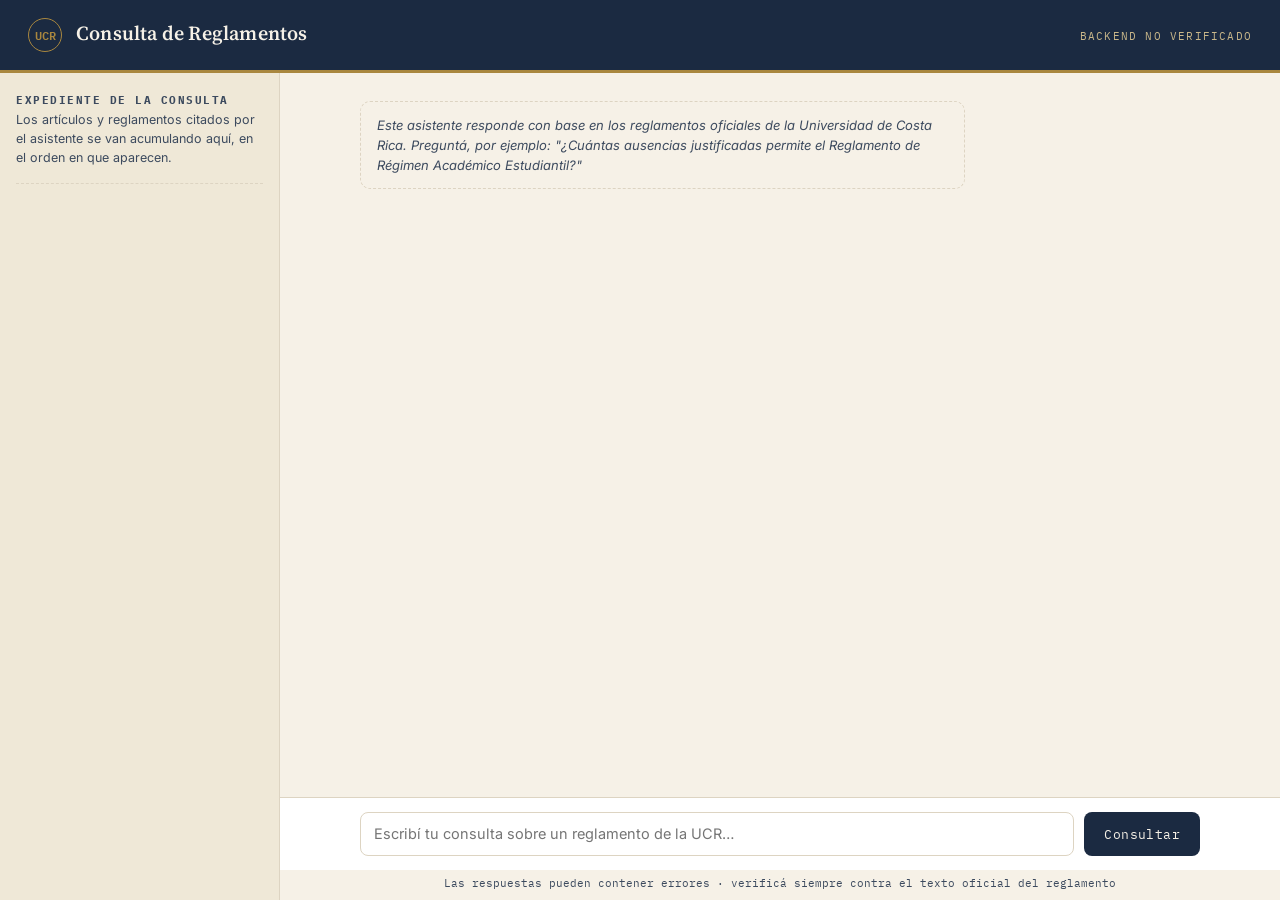
==== app/template/index.html @ d8990c54 "index aplicacion" ====
<!DOCTYPE html>
<html lang="es">
<head>
<meta charset="UTF-8">
<meta name="viewport" content="width=device-width, initial-scale=1.0">
<title>Consulta de Reglamentos · UCR</title>
<link rel="preconnect" href="https://fonts.googleapis.com">
<link href="https://fonts.googleapis.com/css2?family=Source+Serif+4:opsz,wght@8..60,400;8..60,600;8..60,700&family=Inter:wght@400;500;600&family=IBM+Plex+Mono:wght@500;600&display=swap" rel="stylesheet">
<style>
  :root{
    --ink:#1B2A41;
    --ink-soft:#3C4A5E;
    --parchment:#F6F1E7;
    --paper:#FFFFFF;
    --ucr-blue:#2C5F8A;
    --seal-gold:#A9873F;
    --line:#DDD4C2;
    --error:#8A3B2C;
    --radius:10px;
  }
  *{box-sizing:border-box;}
  html,body{height:100%;}
  body{
    margin:0;
    background:var(--parchment);
    color:var(--ink);
    font-family:'Inter',sans-serif;
    display:flex;
    flex-direction:column;
  }

  /* ---------- Header ---------- */
  header{
    background:var(--ink);
    color:var(--parchment);
    padding:18px 28px;
    display:flex;
    align-items:baseline;
    gap:14px;
    border-bottom:3px solid var(--seal-gold);
  }
  header .crest{
    width:34px;height:34px;
    border:1.5px solid var(--seal-gold);
    border-radius:50%;
    display:flex;align-items:center;justify-content:center;
    font-family:'IBM Plex Mono',monospace;
    font-size:12px;
    font-weight:600;
    color:var(--seal-gold);
    flex-shrink:0;
  }
  header h1{
    font-family:'Source Serif 4',serif;
    font-weight:600;
    font-size:20px;
    margin:0;
    letter-spacing:0.2px;
  }
  header .sub{
    font-family:'IBM Plex Mono',monospace;
    font-size:11px;
    color:#C9B78A;
    text-transform:uppercase;
    letter-spacing:1.2px;
    margin-left:auto;
  }

  /* ---------- Layout ---------- */
  .app{
    flex:1;
    display:grid;
    grid-template-columns:280px 1fr;
    min-height:0;
  }
  @media (max-width:820px){
    .app{grid-template-columns:1fr;}
    #expediente{display:none;}
    #expediente.open{
      display:flex;
      position:fixed;
      inset:0;
      z-index:50;
      background:var(--parchment);
      padding-top:60px;
    }
  }

  /* ---------- Expediente (sidebar) ---------- */
  #expediente{
    background:#EFE8D7;
    border-right:1px solid var(--line);
    padding:20px 16px;
    display:flex;
    flex-direction:column;
    overflow-y:auto;
  }
  #expediente h2{
    font-family:'IBM Plex Mono',monospace;
    font-size:11px;
    text-transform:uppercase;
    letter-spacing:1.5px;
    color:var(--ink-soft);
    margin:0 0 4px 0;
  }
  #expediente .hint{
    font-size:12.5px;
    color:var(--ink-soft);
    line-height:1.5;
    margin:0 0 18px 0;
    padding-bottom:16px;
    border-bottom:1px dashed var(--line);
  }
  .stamp{
    background:var(--paper);
    border:1px solid var(--line);
    border-radius:6px;
    padding:10px 12px;
    margin-bottom:10px;
    position:relative;
    animation:stampIn .35s ease;
  }
  @keyframes stampIn{
    from{opacity:0; transform:translateY(6px) rotate(-1deg);}
    to{opacity:1; transform:translateY(0) rotate(0);}
  }
  .stamp .art{
    font-family:'IBM Plex Mono',monospace;
    font-size:11px;
    font-weight:600;
    color:var(--seal-gold);
    display:inline-block;
    border:1px solid var(--seal-gold);
    border-radius:3px;
    padding:1px 6px;
    margin-bottom:6px;
    transform:rotate(-2deg);
  }
  .stamp .doc{
    font-size:12.5px;
    color:var(--ink);
    line-height:1.4;
  }
  #closeExpediente{
    display:none;
  }
  @media (max-width:820px){
    #closeExpediente{
      display:block;
      position:fixed;
      top:12px; right:16px;
      z-index:51;
      background:var(--ink);
      color:var(--parchment);
      border:none;
      border-radius:6px;
      padding:6px 12px;
      font-family:'Inter',sans-serif;
      font-size:13px;
    }
  }

  /* ---------- Chat column ---------- */
  main{
    display:flex;
    flex-direction:column;
    min-width:0;
  }
  #toggleExpediente{
    display:none;
  }
  @media (max-width:820px){
    #toggleExpediente{
      display:inline-flex;
      align-items:center;
      gap:6px;
      background:none;
      border:1px solid var(--line);
      color:var(--ink);
      border-radius:6px;
      padding:6px 10px;
      font-size:12px;
      font-family:'IBM Plex Mono',monospace;
      margin:10px 16px 0 auto;
      width:fit-content;
    }
  }

  #messages{
    flex:1;
    overflow-y:auto;
    padding:28px 8% 12px;
  }
  @media (max-width:820px){
    #messages{padding:20px 16px 8px;}
  }

  .msg{
    display:flex;
    margin-bottom:18px;
    animation:rise .3s ease;
  }
  @keyframes rise{
    from{opacity:0; transform:translateY(8px);}
    to{opacity:1; transform:translateY(0);}
  }
  .msg.user{justify-content:flex-end;}
  .bubble{
    max-width:72%;
    padding:13px 16px;
    border-radius:var(--radius);
    line-height:1.55;
    font-size:15px;
  }
  .msg.user .bubble{
    background:var(--ucr-blue);
    color:#F4F7FA;
    border-bottom-right-radius:2px;
  }
  .msg.assistant .bubble{
    background:var(--paper);
    border:1px solid var(--line);
    color:var(--ink);
    border-bottom-left-radius:2px;
  }
  .msg.assistant .bubble p{margin:0 0 8px 0;}
  .msg.assistant .bubble p:last-child{margin-bottom:0;}

  .cites{
    display:flex;
    flex-wrap:wrap;
    gap:6px;
    margin-top:10px;
    padding-top:10px;
    border-top:1px dashed var(--line);
  }
  .cite-chip{
    font-family:'IBM Plex Mono',monospace;
    font-size:11px;
    color:var(--seal-gold);
    border:1px solid var(--seal-gold);
    border-radius:3px;
    padding:2px 7px;
    background:#FBF7EE;
    cursor:default;
  }

  .msg.system .bubble{
    background:transparent;
    border:1px dashed var(--line);
    color:var(--ink-soft);
    font-size:13px;
    font-style:italic;
  }

  .typing{
    display:flex;
    gap:4px;
    padding:4px 0;
  }
  .typing span{
    width:6px;height:6px;border-radius:50%;
    background:var(--ink-soft);
    animation:blink 1.2s infinite ease-in-out;
  }
  .typing span:nth-child(2){animation-delay:.2s;}
  .typing span:nth-child(3){animation-delay:.4s;}
  @keyframes blink{
    0%,80%,100%{opacity:.25;}
    40%{opacity:1;}
  }

  .error-bubble{
    background:#FBEAE6;
    border:1px solid var(--error);
    color:var(--error);
  }

  /* ---------- Input bar ---------- */
  #inputBar{
    border-top:1px solid var(--line);
    background:var(--paper);
    padding:14px 8%;
    display:flex;
    gap:10px;
    align-items:flex-end;
  }
  @media (max-width:820px){
    #inputBar{padding:12px 16px;}
  }
  #inputBar textarea{
    flex:1;
    resize:none;
    border:1px solid var(--line);
    border-radius:8px;
    padding:11px 13px;
    font-family:'Inter',sans-serif;
    font-size:14.5px;
    color:var(--ink);
    max-height:140px;
    min-height:44px;
    line-height:1.4;
  }
  #inputBar textarea:focus{
    outline:2px solid var(--ucr-blue);
    outline-offset:1px;
  }
  #inputBar button{
    background:var(--ink);
    color:var(--parchment);
    border:none;
    border-radius:8px;
    padding:0 20px;
    height:44px;
    font-family:'IBM Plex Mono',monospace;
    font-size:13px;
    letter-spacing:.4px;
    cursor:pointer;
    transition:background .15s ease;
  }
  #inputBar button:hover:not(:disabled){background:var(--ucr-blue);}
  #inputBar button:disabled{opacity:.45; cursor:not-allowed;}
  #inputBar button:focus-visible, textarea:focus-visible{
    outline:2px solid var(--ucr-blue);
  }

  .footnote{
    text-align:center;
    font-size:11px;
    color:var(--ink-soft);
    padding:6px 0 10px;
    font-family:'IBM Plex Mono',monospace;
  }

  @media (prefers-reduced-motion: reduce){
    *{animation:none !important; transition:none !important;}
  }
</style>
</head>
<body>

<header>
  <div class="crest">UCR</div>
  <h1>Consulta de Reglamentos</h1>
  <span class="sub" id="statusLabel">verificando conexión…</span>
</header>

<div class="app">

  <aside id="expediente">
    <button id="closeExpediente" onclick="toggleExpediente(false)">Cerrar ✕</button>
    <h2>Expediente de la consulta</h2>
    <p class="hint">Los artículos y reglamentos citados por el asistente se van acumulando aquí, en el orden en que aparecen.</p>
    <div id="stampList"></div>
  </aside>

  <main>
    <button id="toggleExpediente" onclick="toggleExpediente(true)">📎 Ver expediente</button>

    <div id="messages">
      <div class="msg system">
        <div class="bubble">Este asistente responde con base en los reglamentos oficiales de la Universidad de Costa Rica. Preguntá, por ejemplo: "¿Cuántas ausencias justificadas permite el Reglamento de Régimen Académico Estudiantil?"</div>
      </div>
    </div>

    <div id="inputBar">
      <textarea id="userInput" placeholder="Escribí tu consulta sobre un reglamento de la UCR…" rows="1"></textarea>
      <button id="sendBtn" onclick="sendMessage()">Consultar</button>
    </div>
    <div class="footnote">Las respuestas pueden contener errores · verificá siempre contra el texto oficial del reglamento</div>
  </main>

</div>

<script>
/* ======================================================================
   CONFIGURACIÓN — ajustar según tu backend FastAPI
   ====================================================================== */
const API_URL = "http://localhost:8000/chat";
// Se espera un POST con body: { "query": "...", "history": [...] }
// y una respuesta JSON con la forma:
// {
//   "answer": "texto de la respuesta",
//   "sources": [
//     { "articulo": "Art. 15", "documento": "Reglamento de Régimen Académico Estudiantil" },
//     ...
//   ]
// }
// Ajustá los nombres de campo abajo (parseResponse) si tu API difiere.
/* ====================================================================== */

const messagesEl = document.getElementById('messages');
const inputEl = document.getElementById('userInput');
const sendBtn = document.getElementById('sendBtn');
const stampList = document.getElementById('stampList');
const statusLabel = document.getElementById('statusLabel');

let history = [];
let seenArticles = new Set();

// Autosize del textarea
inputEl.addEventListener('input', () => {
  inputEl.style.height = 'auto';
  inputEl.style.height = Math.min(inputEl.scrollHeight, 140) + 'px';
});
inputEl.addEventListener('keydown', (e) => {
  if(e.key === 'Enter' && !e.shiftKey){
    e.preventDefault();
    sendMessage();
  }
});

function toggleExpediente(open){
  const el = document.getElementById('expediente');
  if(open) el.classList.add('open');
  else el.classList.remove('open');
}

function scrollToBottom(){
  messagesEl.scrollTop = messagesEl.scrollHeight;
}

function addMessage(role, html){
  const wrap = document.createElement('div');
  wrap.className = 'msg ' + role;
  wrap.innerHTML = `<div class="bubble">${html}</div>`;
  messagesEl.appendChild(wrap);
  scrollToBottom();
  return wrap;
}

function addTyping(){
  const wrap = document.createElement('div');
  wrap.className = 'msg assistant';
  wrap.id = 'typingIndicator';
  wrap.innerHTML = `<div class="bubble"><div class="typing"><span></span><span></span><span></span></div></div>`;
  messagesEl.appendChild(wrap);
  scrollToBottom();
}

function removeTyping(){
  const el = document.getElementById('typingIndicator');
  if(el) el.remove();
}

function escapeHtml(str){
  const d = document.createElement('div');
  d.innerText = str;
  return d.innerHTML;
}

function addStamp(articulo, documento){
  const key = articulo + '|' + documento;
  if(seenArticles.has(key)) return;
  seenArticles.add(key);
  const div = document.createElement('div');
  div.className = 'stamp';
  div.innerHTML = `<span class="art">${escapeHtml(articulo)}</span><div class="doc">${escapeHtml(documento)}</div>`;
  stampList.appendChild(div);
}

function renderSources(sources){
  if(!sources || !sources.length) return '';
  const chips = sources.map(s => {
    addStamp(s.articulo || '—', s.documento || 'Documento no identificado');
    return `<span class="cite-chip">${escapeHtml(s.articulo || '—')}</span>`;
  }).join('');
  return `<div class="cites">${chips}</div>`;
}

async function sendMessage(){
  const text = inputEl.value.trim();
  if(!text) return;

  addMessage('user', escapeHtml(text));
  history.push({ role: 'user', content: text });
  inputEl.value = '';
  inputEl.style.height = 'auto';
  sendBtn.disabled = true;
  addTyping();

  try{
    const res = await fetch(API_URL, {
      method: 'POST',
      headers: { 'Content-Type': 'application/json' },
      body: JSON.stringify({ query: text, history })
    });

    if(!res.ok){
      throw new Error(`El servidor respondió con estado ${res.status}`);
    }

    const data = await res.json();
    removeTyping();

    const answer = data.answer ?? data.response ?? data.result ?? '(el backend no devolvió un campo "answer")';
    const sourcesHtml = renderSources(data.sources);

    addMessage('assistant', `<p>${escapeHtml(answer).replace(/\n/g,'<br>')}</p>${sourcesHtml}`);
    history.push({ role: 'assistant', content: answer });

  }catch(err){
    removeTyping();
    const msg = addMessage('assistant', `No se pudo obtener respuesta del servidor.<br><small>${escapeHtml(err.message)}</small><br><small>Verificá que el backend esté corriendo en <code>${API_URL}</code> y que CORS esté habilitado.</small>`);
    msg.querySelector('.bubble').classList.add('error-bubble');
  }finally{
    sendBtn.disabled = false;
    inputEl.focus();
  }
}

async function checkHealth(){
  try{
    const base = new URL(API_URL).origin;
    const res = await fetch(base + '/health', { method: 'GET' }).catch(() => null);
    if(res && res.ok){
      statusLabel.textContent = 'backend conectado';
      statusLabel.style.color = '#8FBF8F';
    }else{
      statusLabel.textContent = 'backend no verificado';
    }
  }catch(e){
    statusLabel.textContent = 'backend no verificado';
  }
}
checkHealth();
</script>

</body>
</html>
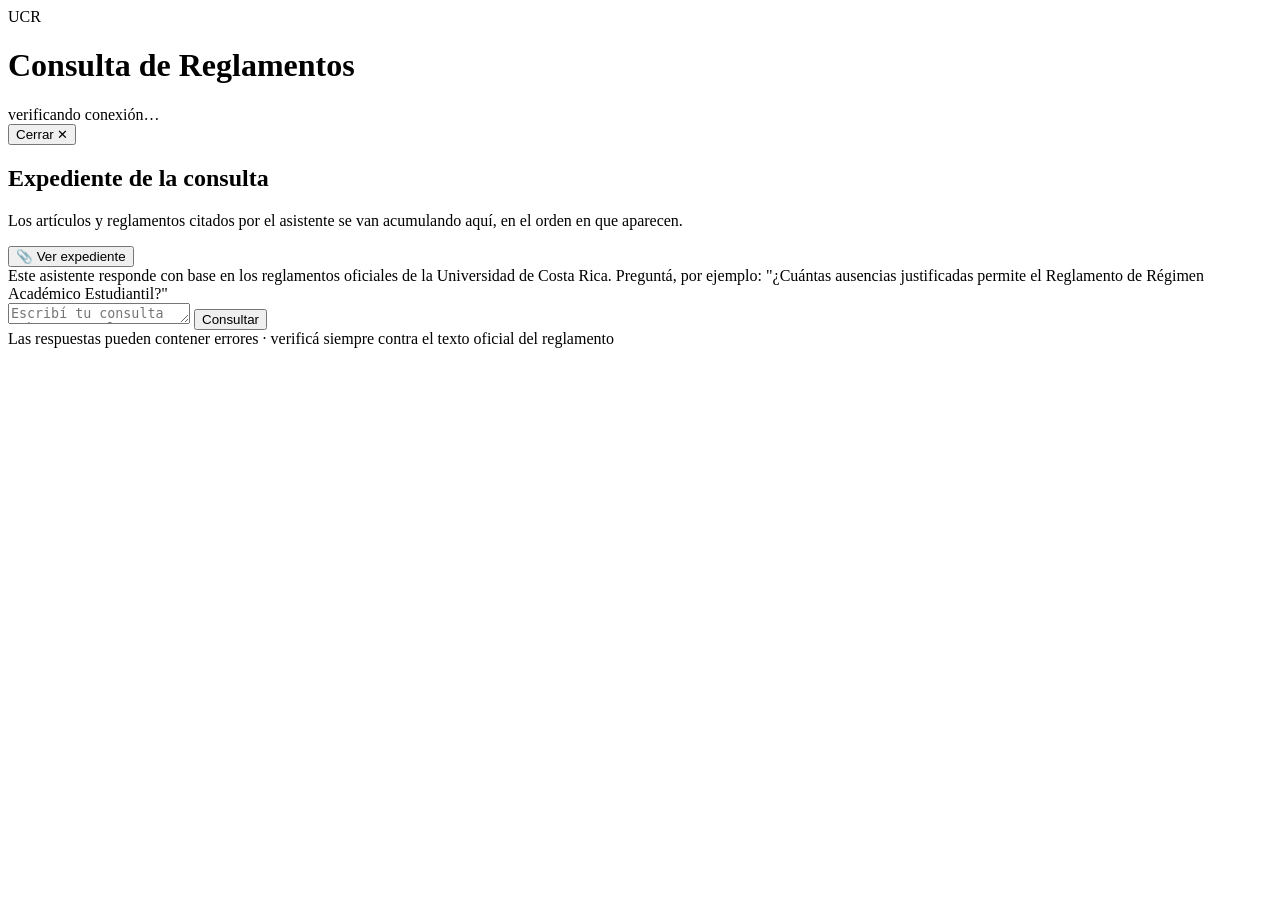
==== commit 0987e03b: "carga documentos embebidos" ====
--- a/app/template/index.html
+++ b/app/template/index.html
@@ -6,336 +6,7 @@
 <title>Consulta de Reglamentos · UCR</title>
 <link rel="preconnect" href="https://fonts.googleapis.com">
 <link href="https://fonts.googleapis.com/css2?family=Source+Serif+4:opsz,wght@8..60,400;8..60,600;8..60,700&family=Inter:wght@400;500;600&family=IBM+Plex+Mono:wght@500;600&display=swap" rel="stylesheet">
-<style>
-  :root{
-    --ink:#1B2A41;
-    --ink-soft:#3C4A5E;
-    --parchment:#F6F1E7;
-    --paper:#FFFFFF;
-    --ucr-blue:#2C5F8A;
-    --seal-gold:#A9873F;
-    --line:#DDD4C2;
-    --error:#8A3B2C;
-    --radius:10px;
-  }
-  *{box-sizing:border-box;}
-  html,body{height:100%;}
-  body{
-    margin:0;
-    background:var(--parchment);
-    color:var(--ink);
-    font-family:'Inter',sans-serif;
-    display:flex;
-    flex-direction:column;
-  }
-
-  /* ---------- Header ---------- */
-  header{
-    background:var(--ink);
-    color:var(--parchment);
-    padding:18px 28px;
-    display:flex;
-    align-items:baseline;
-    gap:14px;
-    border-bottom:3px solid var(--seal-gold);
-  }
-  header .crest{
-    width:34px;height:34px;
-    border:1.5px solid var(--seal-gold);
-    border-radius:50%;
-    display:flex;align-items:center;justify-content:center;
-    font-family:'IBM Plex Mono',monospace;
-    font-size:12px;
-    font-weight:600;
-    color:var(--seal-gold);
-    flex-shrink:0;
-  }
-  header h1{
-    font-family:'Source Serif 4',serif;
-    font-weight:600;
-    font-size:20px;
-    margin:0;
-    letter-spacing:0.2px;
-  }
-  header .sub{
-    font-family:'IBM Plex Mono',monospace;
-    font-size:11px;
-    color:#C9B78A;
-    text-transform:uppercase;
-    letter-spacing:1.2px;
-    margin-left:auto;
-  }
-
-  /* ---------- Layout ---------- */
-  .app{
-    flex:1;
-    display:grid;
-    grid-template-columns:280px 1fr;
-    min-height:0;
-  }
-  @media (max-width:820px){
-    .app{grid-template-columns:1fr;}
-    #expediente{display:none;}
-    #expediente.open{
-      display:flex;
-      position:fixed;
-      inset:0;
-      z-index:50;
-      background:var(--parchment);
-      padding-top:60px;
-    }
-  }
-
-  /* ---------- Expediente (sidebar) ---------- */
-  #expediente{
-    background:#EFE8D7;
-    border-right:1px solid var(--line);
-    padding:20px 16px;
-    display:flex;
-    flex-direction:column;
-    overflow-y:auto;
-  }
-  #expediente h2{
-    font-family:'IBM Plex Mono',monospace;
-    font-size:11px;
-    text-transform:uppercase;
-    letter-spacing:1.5px;
-    color:var(--ink-soft);
-    margin:0 0 4px 0;
-  }
-  #expediente .hint{
-    font-size:12.5px;
-    color:var(--ink-soft);
-    line-height:1.5;
-    margin:0 0 18px 0;
-    padding-bottom:16px;
-    border-bottom:1px dashed var(--line);
-  }
-  .stamp{
-    background:var(--paper);
-    border:1px solid var(--line);
-    border-radius:6px;
-    padding:10px 12px;
-    margin-bottom:10px;
-    position:relative;
-    animation:stampIn .35s ease;
-  }
-  @keyframes stampIn{
-    from{opacity:0; transform:translateY(6px) rotate(-1deg);}
-    to{opacity:1; transform:translateY(0) rotate(0);}
-  }
-  .stamp .art{
-    font-family:'IBM Plex Mono',monospace;
-    font-size:11px;
-    font-weight:600;
-    color:var(--seal-gold);
-    display:inline-block;
-    border:1px solid var(--seal-gold);
-    border-radius:3px;
-    padding:1px 6px;
-    margin-bottom:6px;
-    transform:rotate(-2deg);
-  }
-  .stamp .doc{
-    font-size:12.5px;
-    color:var(--ink);
-    line-height:1.4;
-  }
-  #closeExpediente{
-    display:none;
-  }
-  @media (max-width:820px){
-    #closeExpediente{
-      display:block;
-      position:fixed;
-      top:12px; right:16px;
-      z-index:51;
-      background:var(--ink);
-      color:var(--parchment);
-      border:none;
-      border-radius:6px;
-      padding:6px 12px;
-      font-family:'Inter',sans-serif;
-      font-size:13px;
-    }
-  }
-
-  /* ---------- Chat column ---------- */
-  main{
-    display:flex;
-    flex-direction:column;
-    min-width:0;
-  }
-  #toggleExpediente{
-    display:none;
-  }
-  @media (max-width:820px){
-    #toggleExpediente{
-      display:inline-flex;
-      align-items:center;
-      gap:6px;
-      background:none;
-      border:1px solid var(--line);
-      color:var(--ink);
-      border-radius:6px;
-      padding:6px 10px;
-      font-size:12px;
-      font-family:'IBM Plex Mono',monospace;
-      margin:10px 16px 0 auto;
-      width:fit-content;
-    }
-  }
-
-  #messages{
-    flex:1;
-    overflow-y:auto;
-    padding:28px 8% 12px;
-  }
-  @media (max-width:820px){
-    #messages{padding:20px 16px 8px;}
-  }
-
-  .msg{
-    display:flex;
-    margin-bottom:18px;
-    animation:rise .3s ease;
-  }
-  @keyframes rise{
-    from{opacity:0; transform:translateY(8px);}
-    to{opacity:1; transform:translateY(0);}
-  }
-  .msg.user{justify-content:flex-end;}
-  .bubble{
-    max-width:72%;
-    padding:13px 16px;
-    border-radius:var(--radius);
-    line-height:1.55;
-    font-size:15px;
-  }
-  .msg.user .bubble{
-    background:var(--ucr-blue);
-    color:#F4F7FA;
-    border-bottom-right-radius:2px;
-  }
-  .msg.assistant .bubble{
-    background:var(--paper);
-    border:1px solid var(--line);
-    color:var(--ink);
-    border-bottom-left-radius:2px;
-  }
-  .msg.assistant .bubble p{margin:0 0 8px 0;}
-  .msg.assistant .bubble p:last-child{margin-bottom:0;}
-
-  .cites{
-    display:flex;
-    flex-wrap:wrap;
-    gap:6px;
-    margin-top:10px;
-    padding-top:10px;
-    border-top:1px dashed var(--line);
-  }
-  .cite-chip{
-    font-family:'IBM Plex Mono',monospace;
-    font-size:11px;
-    color:var(--seal-gold);
-    border:1px solid var(--seal-gold);
-    border-radius:3px;
-    padding:2px 7px;
-    background:#FBF7EE;
-    cursor:default;
-  }
-
-  .msg.system .bubble{
-    background:transparent;
-    border:1px dashed var(--line);
-    color:var(--ink-soft);
-    font-size:13px;
-    font-style:italic;
-  }
-
-  .typing{
-    display:flex;
-    gap:4px;
-    padding:4px 0;
-  }
-  .typing span{
-    width:6px;height:6px;border-radius:50%;
-    background:var(--ink-soft);
-    animation:blink 1.2s infinite ease-in-out;
-  }
-  .typing span:nth-child(2){animation-delay:.2s;}
-  .typing span:nth-child(3){animation-delay:.4s;}
-  @keyframes blink{
-    0%,80%,100%{opacity:.25;}
-    40%{opacity:1;}
-  }
-
-  .error-bubble{
-    background:#FBEAE6;
-    border:1px solid var(--error);
-    color:var(--error);
-  }
-
-  /* ---------- Input bar ---------- */
-  #inputBar{
-    border-top:1px solid var(--line);
-    background:var(--paper);
-    padding:14px 8%;
-    display:flex;
-    gap:10px;
-    align-items:flex-end;
-  }
-  @media (max-width:820px){
-    #inputBar{padding:12px 16px;}
-  }
-  #inputBar textarea{
-    flex:1;
-    resize:none;
-    border:1px solid var(--line);
-    border-radius:8px;
-    padding:11px 13px;
-    font-family:'Inter',sans-serif;
-    font-size:14.5px;
-    color:var(--ink);
-    max-height:140px;
-    min-height:44px;
-    line-height:1.4;
-  }
-  #inputBar textarea:focus{
-    outline:2px solid var(--ucr-blue);
-    outline-offset:1px;
-  }
-  #inputBar button{
-    background:var(--ink);
-    color:var(--parchment);
-    border:none;
-    border-radius:8px;
-    padding:0 20px;
-    height:44px;
-    font-family:'IBM Plex Mono',monospace;
-    font-size:13px;
-    letter-spacing:.4px;
-    cursor:pointer;
-    transition:background .15s ease;
-  }
-  #inputBar button:hover:not(:disabled){background:var(--ucr-blue);}
-  #inputBar button:disabled{opacity:.45; cursor:not-allowed;}
-  #inputBar button:focus-visible, textarea:focus-visible{
-    outline:2px solid var(--ucr-blue);
-  }
-
-  .footnote{
-    text-align:center;
-    font-size:11px;
-    color:var(--ink-soft);
-    padding:6px 0 10px;
-    font-family:'IBM Plex Mono',monospace;
-  }
-
-  @media (prefers-reduced-motion: reduce){
-    *{animation:none !important; transition:none !important;}
-  }
-</style>
+<link rel="stylesheet" href="/static/css/style.css">
 </head>
 <body>
 
@@ -372,159 +43,6 @@
 
 </div>
 
-<script>
-/* ======================================================================
-   CONFIGURACIÓN — ajustar según tu backend FastAPI
-   ====================================================================== */
-const API_URL = "http://localhost:8000/chat";
-// Se espera un POST con body: { "query": "...", "history": [...] }
-// y una respuesta JSON con la forma:
-// {
-//   "answer": "texto de la respuesta",
-//   "sources": [
-//     { "articulo": "Art. 15", "documento": "Reglamento de Régimen Académico Estudiantil" },
-//     ...
-//   ]
-// }
-// Ajustá los nombres de campo abajo (parseResponse) si tu API difiere.
-/* ====================================================================== */
-
-const messagesEl = document.getElementById('messages');
-const inputEl = document.getElementById('userInput');
-const sendBtn = document.getElementById('sendBtn');
-const stampList = document.getElementById('stampList');
-const statusLabel = document.getElementById('statusLabel');
-
-let history = [];
-let seenArticles = new Set();
-
-// Autosize del textarea
-inputEl.addEventListener('input', () => {
-  inputEl.style.height = 'auto';
-  inputEl.style.height = Math.min(inputEl.scrollHeight, 140) + 'px';
-});
-inputEl.addEventListener('keydown', (e) => {
-  if(e.key === 'Enter' && !e.shiftKey){
-    e.preventDefault();
-    sendMessage();
-  }
-});
-
-function toggleExpediente(open){
-  const el = document.getElementById('expediente');
-  if(open) el.classList.add('open');
-  else el.classList.remove('open');
-}
-
-function scrollToBottom(){
-  messagesEl.scrollTop = messagesEl.scrollHeight;
-}
-
-function addMessage(role, html){
-  const wrap = document.createElement('div');
-  wrap.className = 'msg ' + role;
-  wrap.innerHTML = `<div class="bubble">${html}</div>`;
-  messagesEl.appendChild(wrap);
-  scrollToBottom();
-  return wrap;
-}
-
-function addTyping(){
-  const wrap = document.createElement('div');
-  wrap.className = 'msg assistant';
-  wrap.id = 'typingIndicator';
-  wrap.innerHTML = `<div class="bubble"><div class="typing"><span></span><span></span><span></span></div></div>`;
-  messagesEl.appendChild(wrap);
-  scrollToBottom();
-}
-
-function removeTyping(){
-  const el = document.getElementById('typingIndicator');
-  if(el) el.remove();
-}
-
-function escapeHtml(str){
-  const d = document.createElement('div');
-  d.innerText = str;
-  return d.innerHTML;
-}
-
-function addStamp(articulo, documento){
-  const key = articulo + '|' + documento;
-  if(seenArticles.has(key)) return;
-  seenArticles.add(key);
-  const div = document.createElement('div');
-  div.className = 'stamp';
-  div.innerHTML = `<span class="art">${escapeHtml(articulo)}</span><div class="doc">${escapeHtml(documento)}</div>`;
-  stampList.appendChild(div);
-}
-
-function renderSources(sources){
-  if(!sources || !sources.length) return '';
-  const chips = sources.map(s => {
-    addStamp(s.articulo || '—', s.documento || 'Documento no identificado');
-    return `<span class="cite-chip">${escapeHtml(s.articulo || '—')}</span>`;
-  }).join('');
-  return `<div class="cites">${chips}</div>`;
-}
-
-async function sendMessage(){
-  const text = inputEl.value.trim();
-  if(!text) return;
-
-  addMessage('user', escapeHtml(text));
-  history.push({ role: 'user', content: text });
-  inputEl.value = '';
-  inputEl.style.height = 'auto';
-  sendBtn.disabled = true;
-  addTyping();
-
-  try{
-    const res = await fetch(API_URL, {
-      method: 'POST',
-      headers: { 'Content-Type': 'application/json' },
-      body: JSON.stringify({ query: text, history })
-    });
-
-    if(!res.ok){
-      throw new Error(`El servidor respondió con estado ${res.status}`);
-    }
-
-    const data = await res.json();
-    removeTyping();
-
-    const answer = data.answer ?? data.response ?? data.result ?? '(el backend no devolvió un campo "answer")';
-    const sourcesHtml = renderSources(data.sources);
-
-    addMessage('assistant', `<p>${escapeHtml(answer).replace(/\n/g,'<br>')}</p>${sourcesHtml}`);
-    history.push({ role: 'assistant', content: answer });
-
-  }catch(err){
-    removeTyping();
-    const msg = addMessage('assistant', `No se pudo obtener respuesta del servidor.<br><small>${escapeHtml(err.message)}</small><br><small>Verificá que el backend esté corriendo en <code>${API_URL}</code> y que CORS esté habilitado.</small>`);
-    msg.querySelector('.bubble').classList.add('error-bubble');
-  }finally{
-    sendBtn.disabled = false;
-    inputEl.focus();
-  }
-}
-
-async function checkHealth(){
-  try{
-    const base = new URL(API_URL).origin;
-    const res = await fetch(base + '/health', { method: 'GET' }).catch(() => null);
-    if(res && res.ok){
-      statusLabel.textContent = 'backend conectado';
-      statusLabel.style.color = '#8FBF8F';
-    }else{
-      statusLabel.textContent = 'backend no verificado';
-    }
-  }catch(e){
-    statusLabel.textContent = 'backend no verificado';
-  }
-}
-checkHealth();
-</script>
-
+<script src="/static/js/chat_service.js"></script>
 </body>
 </html>
